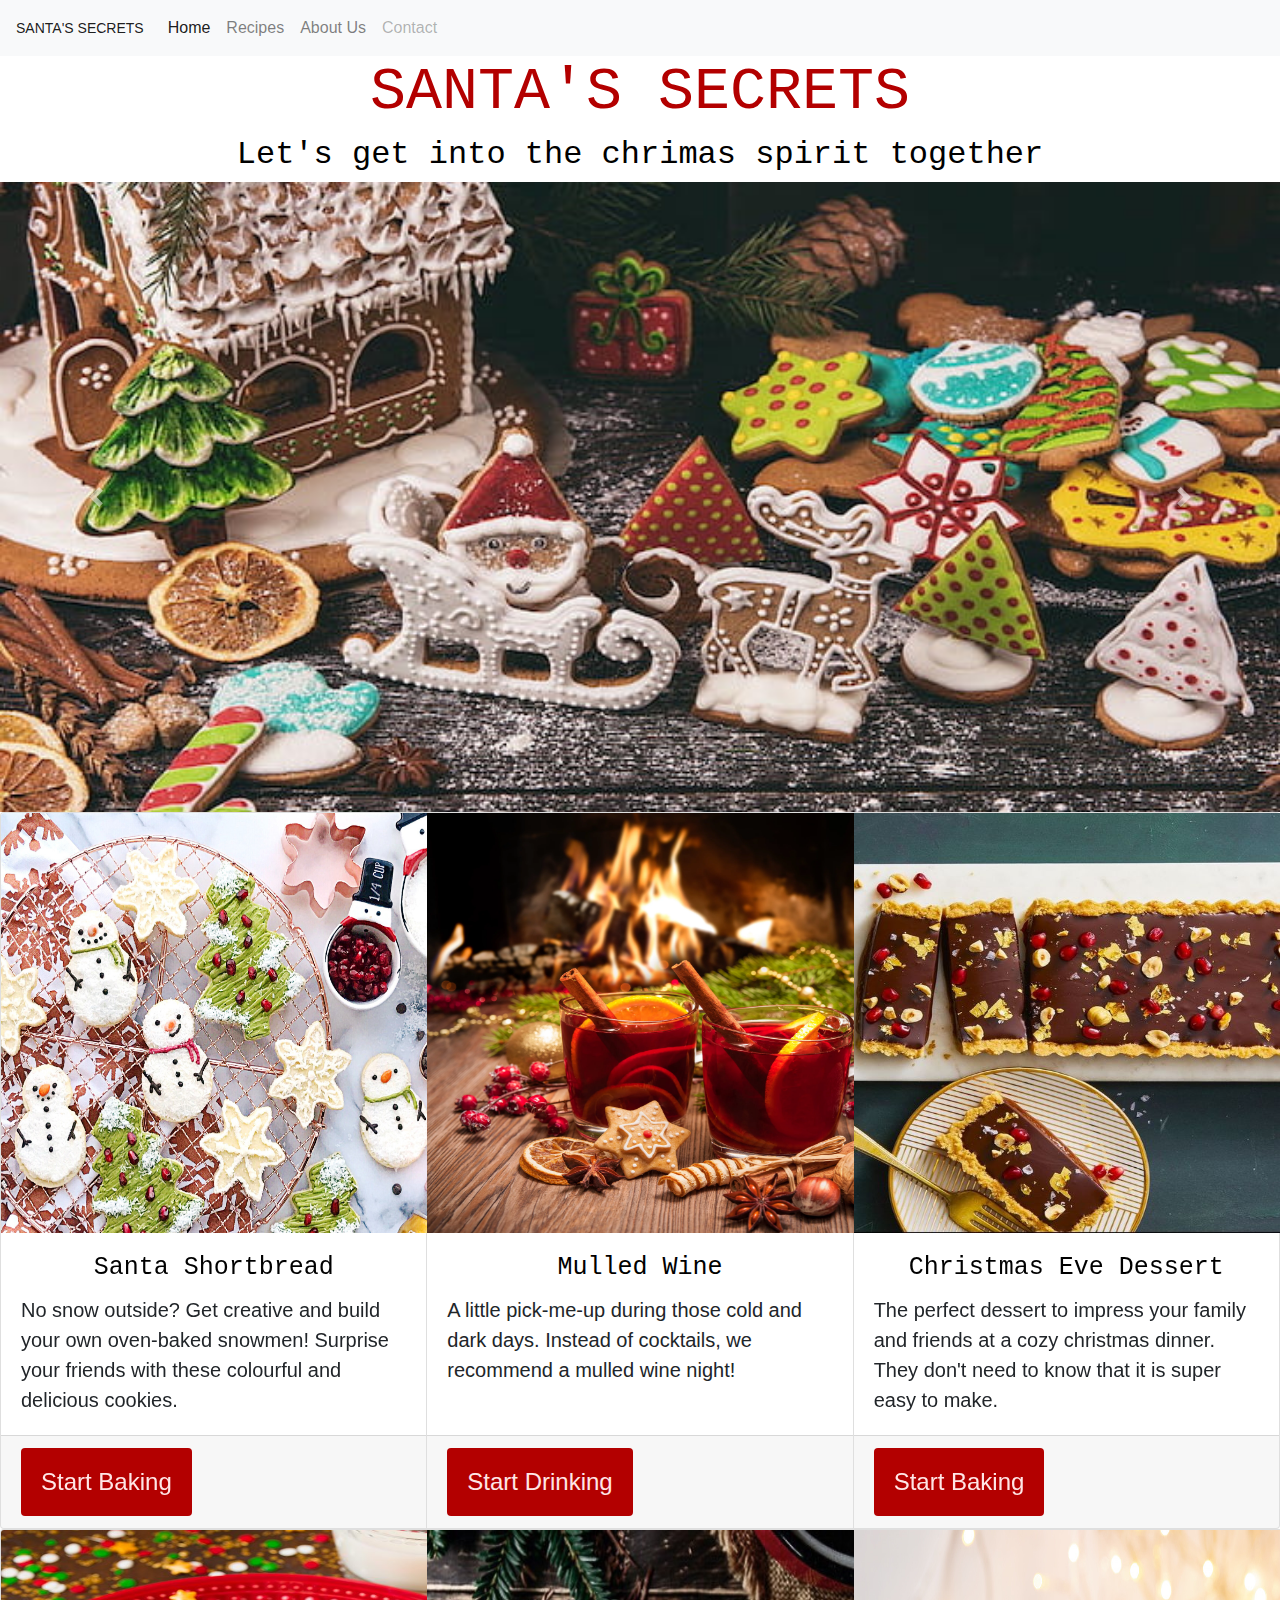
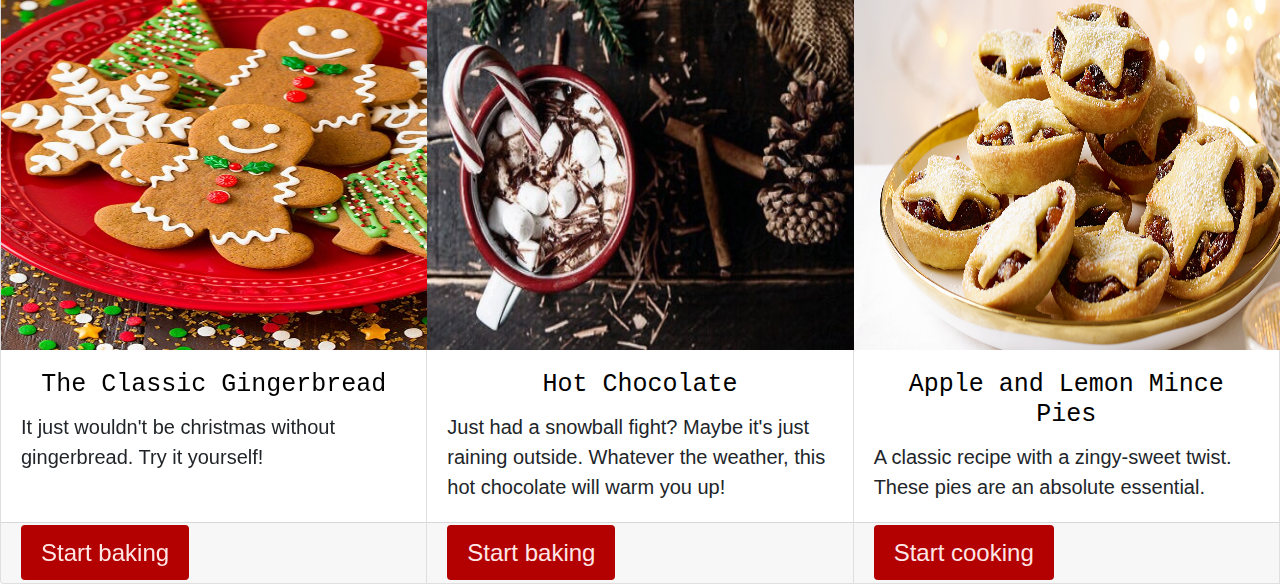
==== index.html @ e0ce35b6 "Merge branch 'master' into Maddy-(button-colour/text)" ====
<!doctype html>
<html lang="en">
  <head>
    <!-- Required meta tags -->
    <meta charset="utf-8">
    <meta name="viewport" content="width=device-width, initial-scale=1, shrink-to-fit=no">

    <!-- Bootstrap CSS -->
    <link rel="stylesheet" href="https://stackpath.bootstrapcdn.com/bootstrap/4.3.1/css/bootstrap.min.css" integrity="sha384-ggOyR0iXCbMQv3Xipma34MD+dH/1fQ784/j6cY/iJTQUOhcWr7x9JvoRxT2MZw1T" crossorigin="anonymous">
    <link rel="stylesheet" href="CSS/styles.css" >

    <nav class="navbar navbar-expand-lg navbar-light bg-light">
      <a class="navbar-brand" href="#">SANTA'S SECRETS</a>
      <button class="navbar-toggler" type="button" data-toggle="collapse" data-target="#navbarNav" aria-controls="navbarNav" aria-expanded="false" aria-label="Toggle navigation">
        <span class="navbar-toggler-icon"></span>
      </button>
      <div class="collapse navbar-collapse" id="navbarNav">
        <ul class="navbar-nav">
          <li class="nav-item active">
            <a class="nav-link" href="#">Home<span class="sr-only">(current)</span></a>
          </li>
          <li class="nav-item">
            <a class="nav-link" href="#">Recipes</a>
          </li>
          <li class="nav-item">
            <a class="nav-link" href="#">About Us</a>
          </li>
          <li class="nav-item">
            <a class="nav-link disabled" href="#" tabindex="-1" aria-disabled="true">Contact</a>
          </li>
        </ul>
      </div>
    </nav>

    <title>Christmas Baking</title>
  </head>

  <body>

    <h1>SANTA'S SECRETS</h1>
    <h5>Let's get into the chrimas spirit together</h5>

    <div id="carouselExampleControls" class="carousel slide" data-ride="carousel">
      <div class="carousel-inner">
        <div class="carousel-item active">

          <img src="images/carousel1.jpg" class="d-block w-100" alt="First">
        </div>
        <div class="carousel-item">
          <img src="images/carousel2.jpg" class="d-block w-100" alt="Second">

        </div>
      </div>
      <a class="carousel-control-prev" href="#carouselExampleControls" role="button" data-slide="prev">
        <span class="carousel-control-prev-icon" aria-hidden="true"></span>
        <span class="sr-only">Previous</span>
      </a>
      <a class="carousel-control-next" href="#carouselExampleControls" role="button" data-slide="next">
        <span class="carousel-control-next-icon" aria-hidden="true"></span>
        <span class="sr-only">Next</span>
      </a>
    </div>


    <div class="card-group">
      <div class="card">
        <img src="images/cookies.jpg" class="card-img-top" alt="...">
        <div class="card-body">
          <h5 class="card-title">Santa Shortbread</h5>
          <p class="card-text">No snow outside? Get creative and build your own oven-baked snowmen! Surprise your friends with these colourful and delicious cookies.</p>
        </div>
        <div class="card-footer">
            <button type="button" class="btn-btn-primary" data-toggle="modal" data-target=".bd-example-modal-lg">Start Baking</button>

            <div class="modal fade bd-example-modal-lg" tabindex="-1" role="dialog" aria-labelledby="myLargeModalLabel" aria-hidden="true">
              <div class="modal-dialog modal-lg">
                <div class="modal-content">
                  Santa Shortbread Recipe!
                </div>
              </div>
            </div>

        </div>
      </div>
      <div class="card">
        <img src="images/wine.jpg" class="card-img-top" alt="...">
        <div class="card-body">
          <h5 class="card-title">Mulled Wine</h5>
          <p class="card-text">A little pick-me-up during those cold and dark days. Instead of cocktails, we recommend a mulled wine night!</p>
        </div>
        <div class="card-footer">
          <button type="button" class="btn-btn-primary" data-toggle="modal" data-target=".bd-example-modal-lg">Start Drinking</button>

          <div class="modal fade bd-example-modal-lg" tabindex="-1" role="dialog" aria-labelledby="myLargeModalLabel" aria-hidden="true">
            <div class="modal-dialog modal-lg">
              <div class="modal-content">
                Mulled Wine Recipe!
              </div>
            </div>
          </div>
        </div>
      </div>
      <div class="card">
        <img src="images/dessert.jpg" class="card-img-top" alt="Dessert">
        <div class="card-body">
          <h5 class="card-title">Christmas Eve Dessert</h5>
          <p class="card-text">The perfect dessert to impress your family and friends at a cozy christmas dinner. They don't need to know that it is super easy to make.</p>
        </div>
        <div class="card-footer">
          <button type="button" class="btn-btn-primary" data-toggle="modal" data-target=".bd-example-modal-lg">Start Baking</button>

          <div class="modal fade bd-example-modal-lg" tabindex="-1" role="dialog" aria-labelledby="myLargeModalLabel" aria-hidden="true">
            <div class="modal-dialog modal-lg">
              <div class="modal-content">
                Christmas Eve Dessert Recipe!
              </div>
            </div>
          </div>
        </div>
        </div>
      </div>
    </div>

    <div class="card-group">
      <div class="card">
        <img src="images/gingerbread.jpg" class="card-img-top" alt="Gingerbread">
        <div class="card-body">
          <h5 class="card-title">The Classic Gingerbread</h5>
          <p class="card-text">It just wouldn't be christmas without gingerbread. Try it yourself!</p>
        </div>
        <div class="card-footer">
          <a href="#" class="btn-btn-primary">Start baking</a>
        </div>
      </div>
      <div class="card">
        <img src="images/hotchocolate1.jpg" class="card-img-top" alt="HotChocolate">
        <div class="card-body">
          <h5 class="card-title">Hot Chocolate</h5>
          <p class="card-text">Just had a snowball fight? Maybe it's just raining outside. Whatever the weather, this hot chocolate will warm you up! </p>
        </div>
        <div class="card-footer">
          <a href="#" class="btn-btn-primary">Start baking</a>
        </div>
      </div>
      <div class="card">
        <img src="images/mincepie.jpg" class="card-img-top" alt="mince pies">
        <div class="card-body">
          <h5 class="card-title">Apple and Lemon Mince Pies</h5>
          <p class="card-text">A classic recipe with a zingy-sweet twist. These pies are an absolute essential.</p>
        </div>
        <div class="card-footer">
          <a href="#" class="btn-btn-primary">Start cooking</a>
        </div>
      </div>
    <!-- Optional JavaScript -->
    <!-- jQuery first, then Popper.js, then Bootstrap JS -->
    <script src="https://code.jquery.com/jquery-3.3.1.slim.min.js" integrity="sha384-q8i/X+965DzO0rT7abK41JStQIAqVgRVzpbzo5smXKp4YfRvH+8abtTE1Pi6jizo" crossorigin="anonymous"></script>
    <script src="https://cdnjs.cloudflare.com/ajax/libs/popper.js/1.14.7/umd/popper.min.js" integrity="sha384-UO2eT0CpHqdSJQ6hJty5KVphtPhzWj9WO1clHTMGa3JDZwrnQq4sF86dIHNDz0W1" crossorigin="anonymous"></script>
    <script src="https://stackpath.bootstrapcdn.com/bootstrap/4.3.1/js/bootstrap.min.js" integrity="sha384-JjSmVgyd0p3pXB1rRibZUAYoIIy6OrQ6VrjIEaFf/nJGzIxFDsf4x0xIM+B07jRM" crossorigin="anonymous"></script>
    <script src="JS/scripts.js"></script>
  </body>

</html>
---- CSS/styles.css ----
h1{
  color: rgb(179, 0, 0);
  text-align: center;
  font: Gill Sans Nova;
  font-family: monospace;
  font-size: 60px;
  border: white;
}

h5{
  color: black;
  text-align: center;
  font: Gill Sans Nova;
  font-family: monospace;
  font-size: 32px;
}

a.navbar-brand{
  color: rgb(179, 0, 0);
  font-size: 14px;
}

a.btn-btn-primary{
                  color: rgb(255, 230, 230);
                  background-color: rgb(179, 0, 0);
                  border-radius: 4px;
                  padding: 14px 20px;
                  font-size: 24px;
                  font: Gill Sans Nova;
                  text-align: center;
                  border: white;
}

button.btn-btn-primary:hover {
                        background-color: white;
                        color: rgb(179, 0, 0);
                        transition-duration: 0.4s;

}

.card-text{
  colour: black;
  font-size: 20px;
  font: Gill Sans Nova light;
  font-family: sans-serif;
}

.card-title{
  colour: black;
  font-size: 25px;
  font; Gill Sans Nova light;
  font-family: monospace;
  }


.carousel-inner {
  height:630px;
}

.card-img-top {
  height: 420px;
  width: 480px;
}

button.btn-btn-primary{
                  color: rgb(255, 230, 230);
                  background-color: rgb(179, 0, 0);
                  border-radius: 4px;
                  padding: 16px 20px;
                  font-size: 24px;
                  font: Gill Sans Nova;
                  text-align: center;
                  border: white;
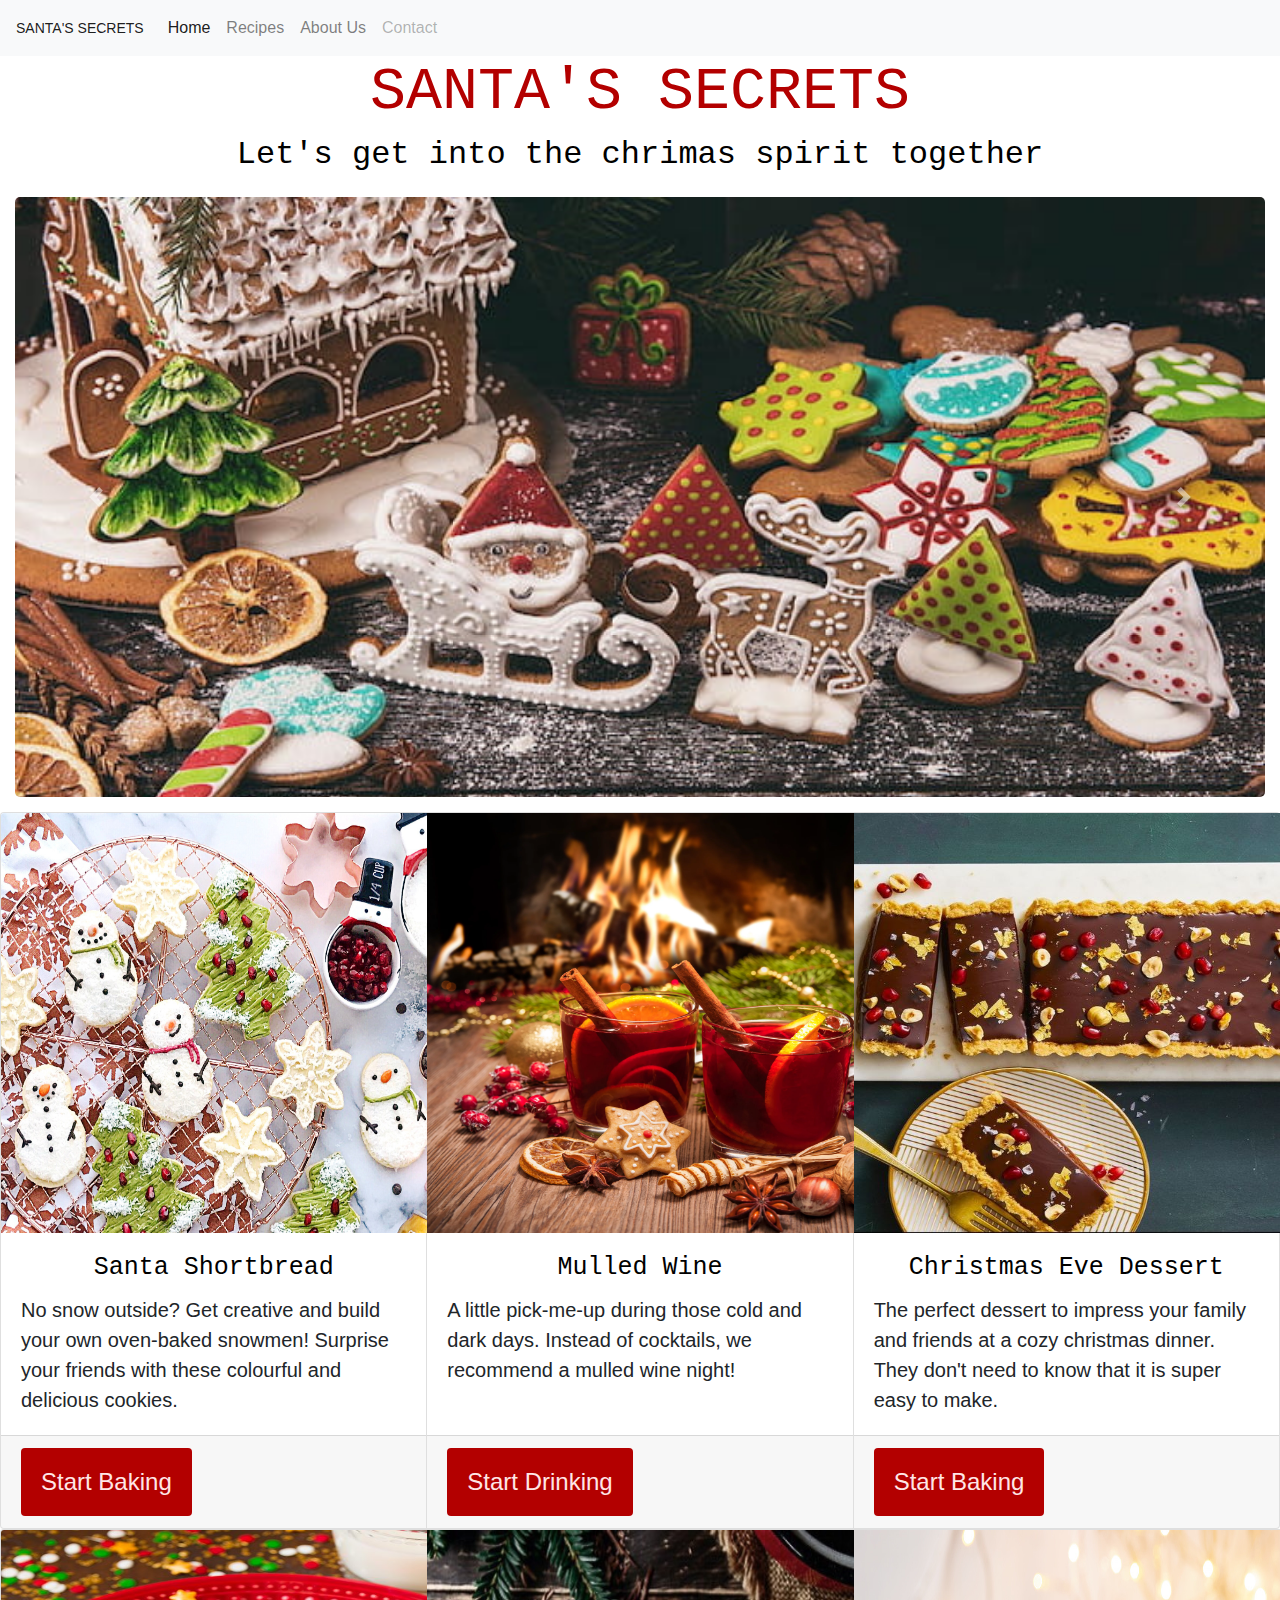
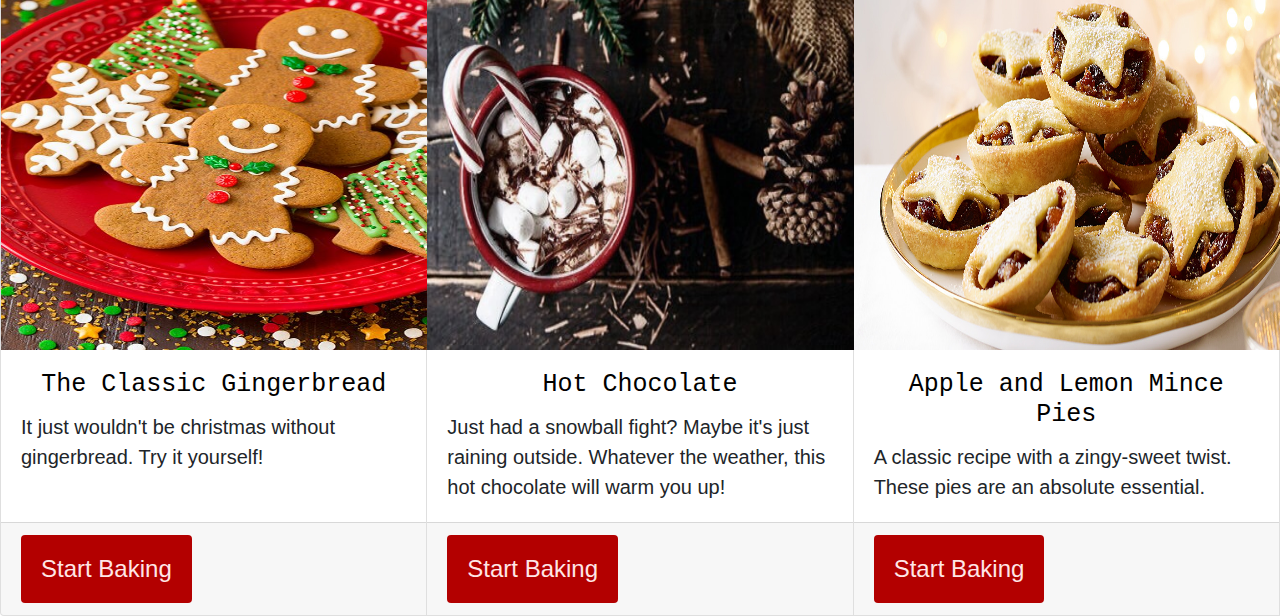
==== commit ce246fea: "Modals and carousel border" ====
--- a/index.html
+++ b/index.html
@@ -129,7 +129,15 @@
           <p class="card-text">It just wouldn't be christmas without gingerbread. Try it yourself!</p>
         </div>
         <div class="card-footer">
-          <a href="#" class="btn-btn-primary">Start baking</a>
+          <button type="button" class="btn-btn-primary" data-toggle="modal" data-target=".bd-example-modal-lg">Start Baking</button>
+
+          <div class="modal fade bd-example-modal-lg" tabindex="-1" role="dialog" aria-labelledby="myLargeModalLabel" aria-hidden="true">
+            <div class="modal-dialog modal-lg">
+              <div class="modal-content">
+                Gingerbread recipe!
+              </div>
+            </div>
+          </div>
         </div>
       </div>
       <div class="card">
@@ -139,7 +147,15 @@
           <p class="card-text">Just had a snowball fight? Maybe it's just raining outside. Whatever the weather, this hot chocolate will warm you up! </p>
         </div>
         <div class="card-footer">
-          <a href="#" class="btn-btn-primary">Start baking</a>
+          <button type="button" class="btn-btn-primary" data-toggle="modal" data-target=".bd-example-modal-lg">Start Baking</button>
+
+          <div class="modal fade bd-example-modal-lg" tabindex="-1" role="dialog" aria-labelledby="myLargeModalLabel" aria-hidden="true">
+            <div class="modal-dialog modal-lg">
+              <div class="modal-content">
+                Gingerbread recipe!
+              </div>
+            </div>
+          </div>
         </div>
       </div>
       <div class="card">
@@ -149,7 +165,15 @@
           <p class="card-text">A classic recipe with a zingy-sweet twist. These pies are an absolute essential.</p>
         </div>
         <div class="card-footer">
-          <a href="#" class="btn-btn-primary">Start cooking</a>
+          <button type="button" class="btn-btn-primary" data-toggle="modal" data-target=".bd-example-modal-lg">Start Baking</button>
+
+          <div class="modal fade bd-example-modal-lg" tabindex="-1" role="dialog" aria-labelledby="myLargeModalLabel" aria-hidden="true">
+            <div class="modal-dialog modal-lg">
+              <div class="modal-content">
+                Gingerbread recipe!
+              </div>
+            </div>
+          </div>
         </div>
       </div>
     <!-- Optional JavaScript -->
--- a/CSS/styles.css
+++ b/CSS/styles.css
@@ -16,20 +16,10 @@
 }
 
 a.navbar-brand{
-  color: rgb(179, 0, 0);
-  font-size: 14px;
+              color: rgb(179, 0, 0);
+              font-size: 14px;
 }
 
-a.btn-btn-primary{
-                  color: rgb(255, 230, 230);
-                  background-color: rgb(179, 0, 0);
-                  border-radius: 4px;
-                  padding: 14px 20px;
-                  font-size: 24px;
-                  font: Gill Sans Nova;
-                  text-align: center;
-                  border: white;
-}
 
 button.btn-btn-primary:hover {
                         background-color: white;
@@ -39,27 +29,30 @@
 }
 
 .card-text{
-  colour: black;
-  font-size: 20px;
-  font: Gill Sans Nova light;
-  font-family: sans-serif;
+          colour: black;
+          font-size: 20px;
+          font: Gill Sans Nova light;
+          font-family: sans-serif;
 }
 
 .card-title{
-  colour: black;
-  font-size: 25px;
-  font; Gill Sans Nova light;
-  font-family: monospace;
+          colour: black;
+          font-size: 25px;
+          font; Gill Sans Nova light;
+          font-family: monospace;
   }
 
 
 .carousel-inner {
-  height:630px;
+            height: 630px;
+            border: 15px solid white;
+            border-radius: 20px;
+
 }
 
 .card-img-top {
-  height: 420px;
-  width: 480px;
+            height: 420px;
+            width: 480px;
 }
 
 button.btn-btn-primary{
@@ -71,3 +64,4 @@
                   font: Gill Sans Nova;
                   text-align: center;
                   border: white;
+}
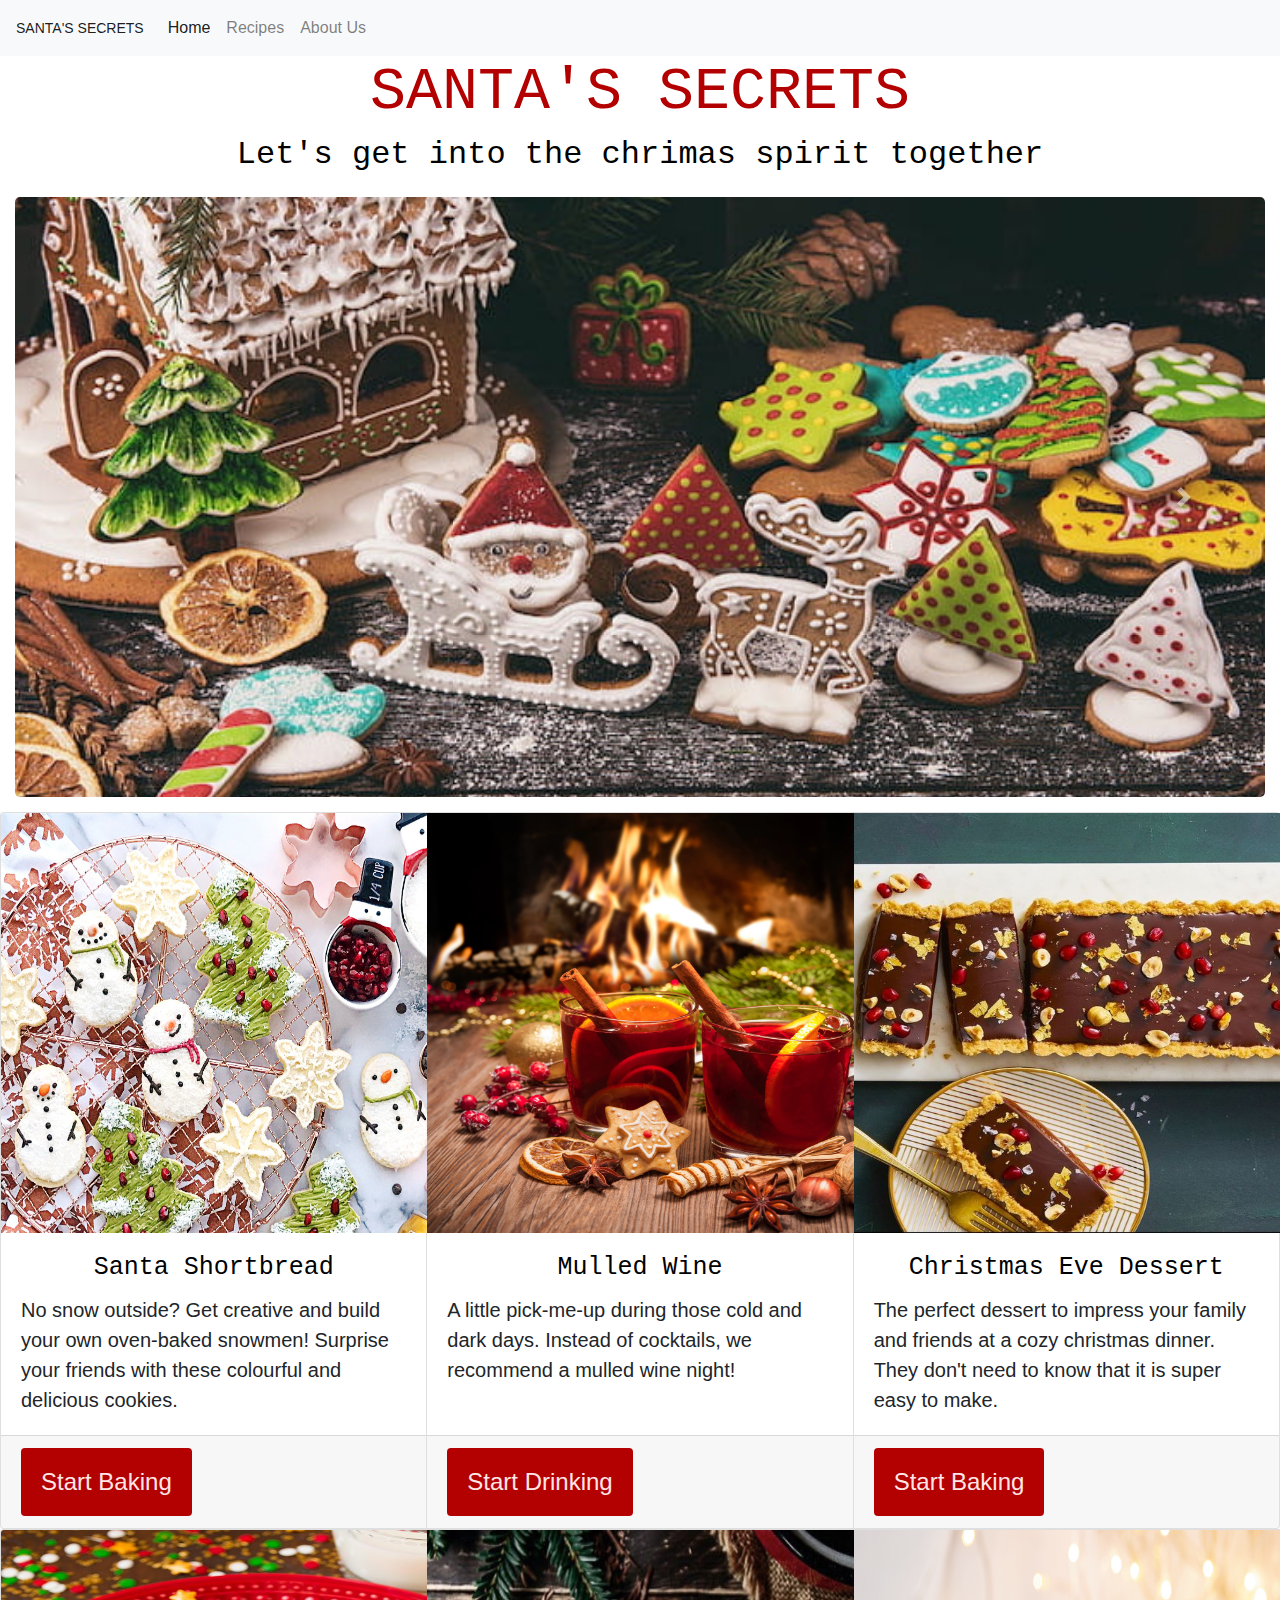
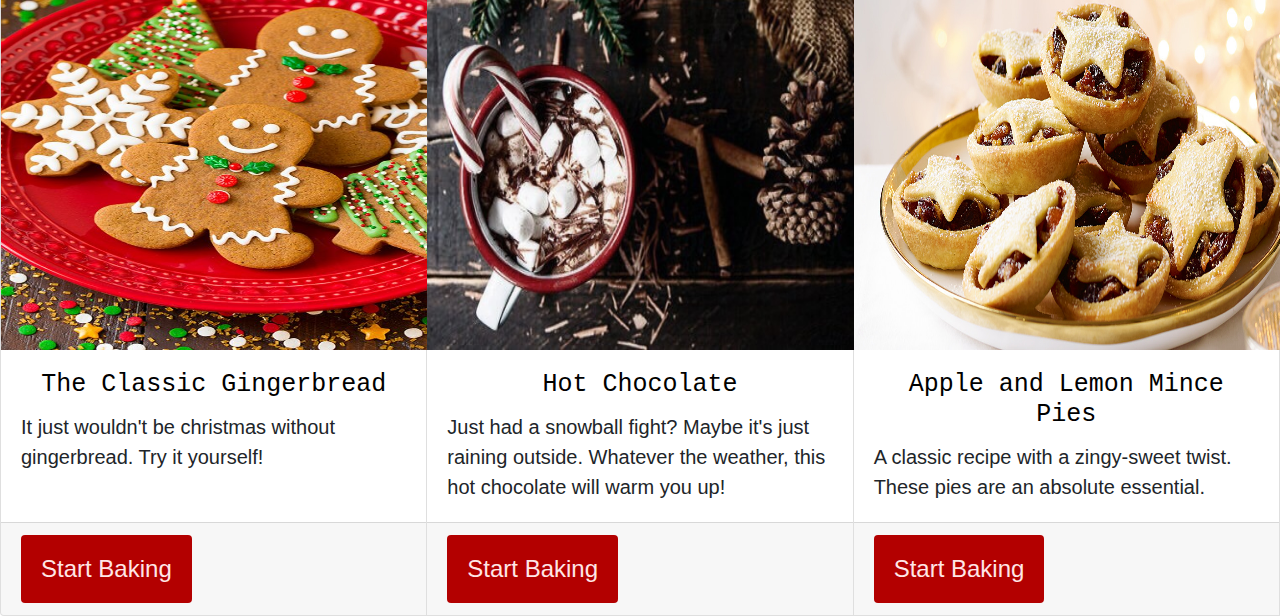
==== commit 30f50665: "Style changes" ====
--- a/index.html
+++ b/index.html
@@ -23,10 +23,7 @@
             <a class="nav-link" href="#">Recipes</a>
           </li>
           <li class="nav-item">
-            <a class="nav-link" href="#">About Us</a>
-          </li>
-          <li class="nav-item">
-            <a class="nav-link disabled" href="#" tabindex="-1" aria-disabled="true">Contact</a>
+            <a class="nav-link" href="secondpage.html">About Us</a>
           </li>
         </ul>
       </div>
@@ -75,7 +72,11 @@
             <div class="modal fade bd-example-modal-lg" tabindex="-1" role="dialog" aria-labelledby="myLargeModalLabel" aria-hidden="true">
               <div class="modal-dialog modal-lg">
                 <div class="modal-content">
-                  Santa Shortbread Recipe!
+                  <h2>Santa Shortbread Recipe!</h2>
+                  <ol>
+                    <li>Do this</li>
+                    <li>Then this</li>
+                  </ol>
                 </div>
               </div>
             </div>
--- a/CSS/styles.css
+++ b/CSS/styles.css
@@ -65,3 +65,11 @@
                   text-align: center;
                   border: white;
 }
+
+ol{
+  font-size: 20px;
+}
+
+html{
+    scroll-behavior: smooth;
+}
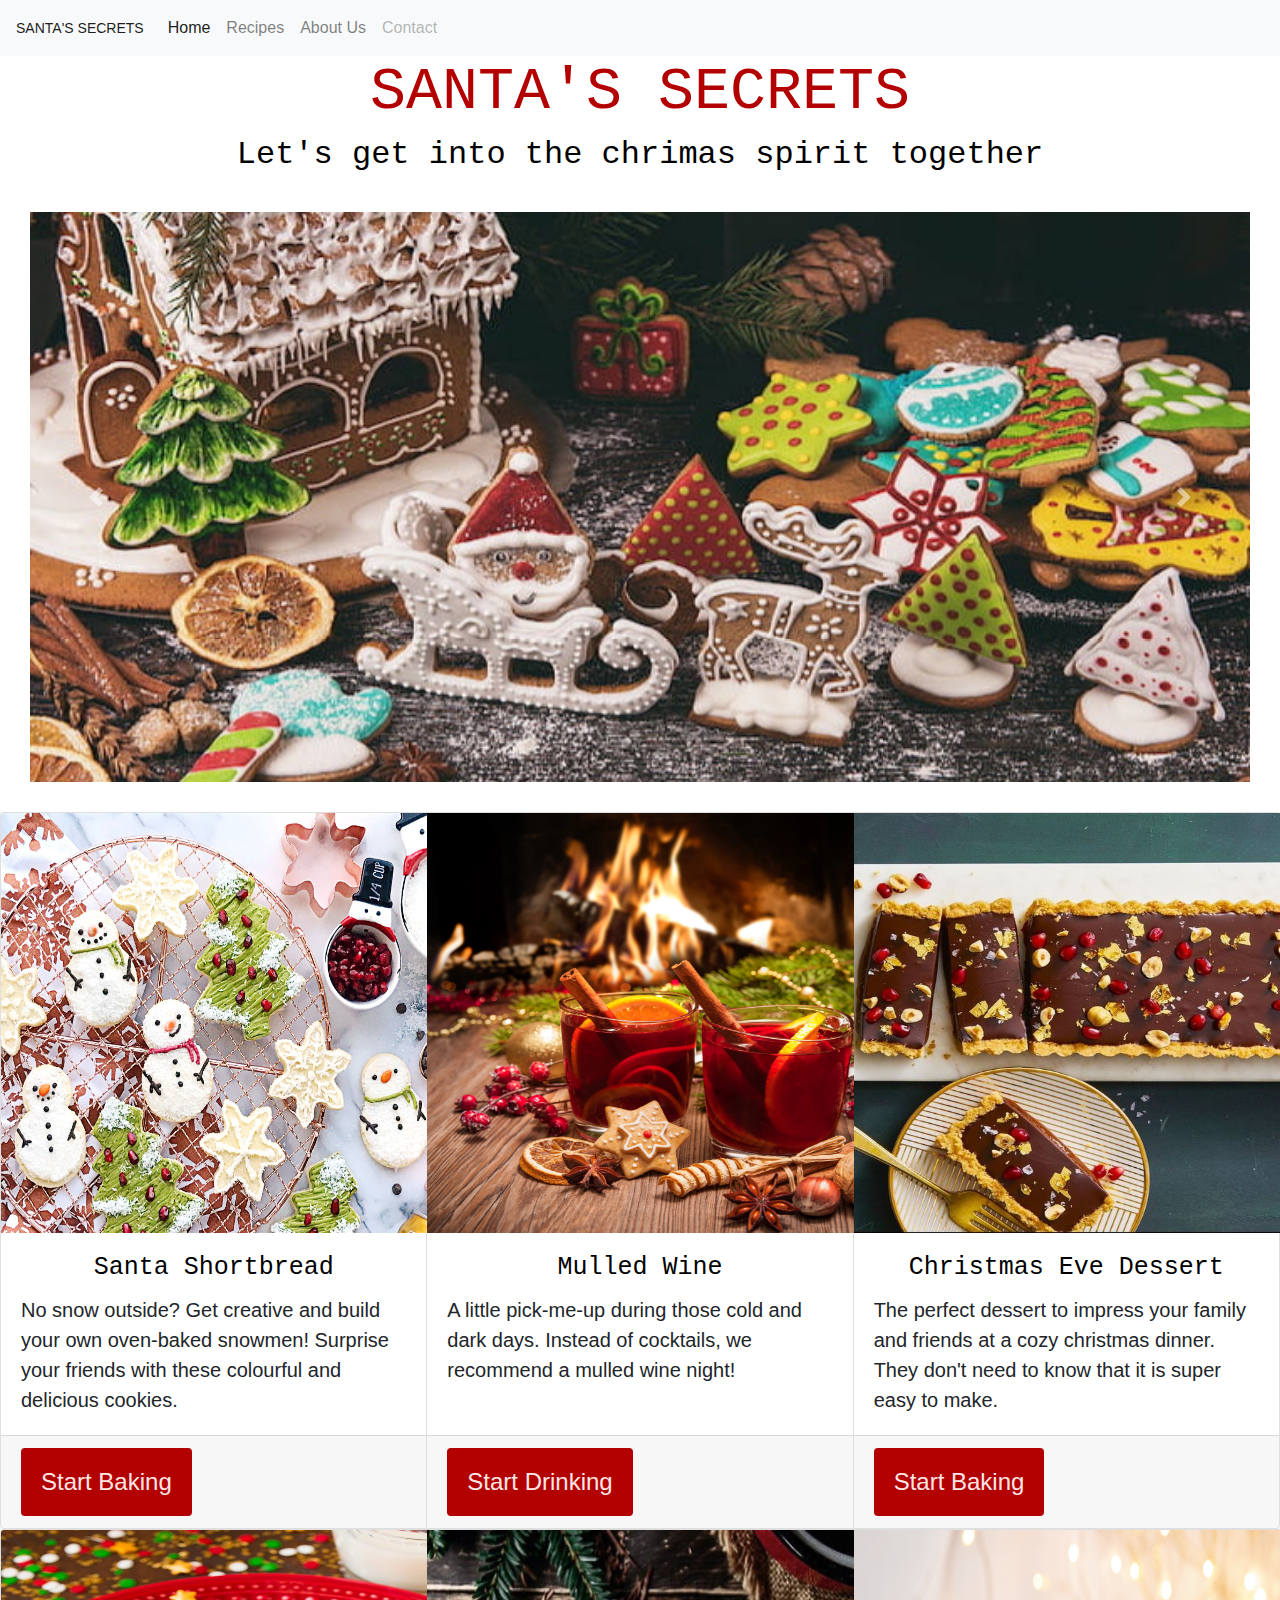
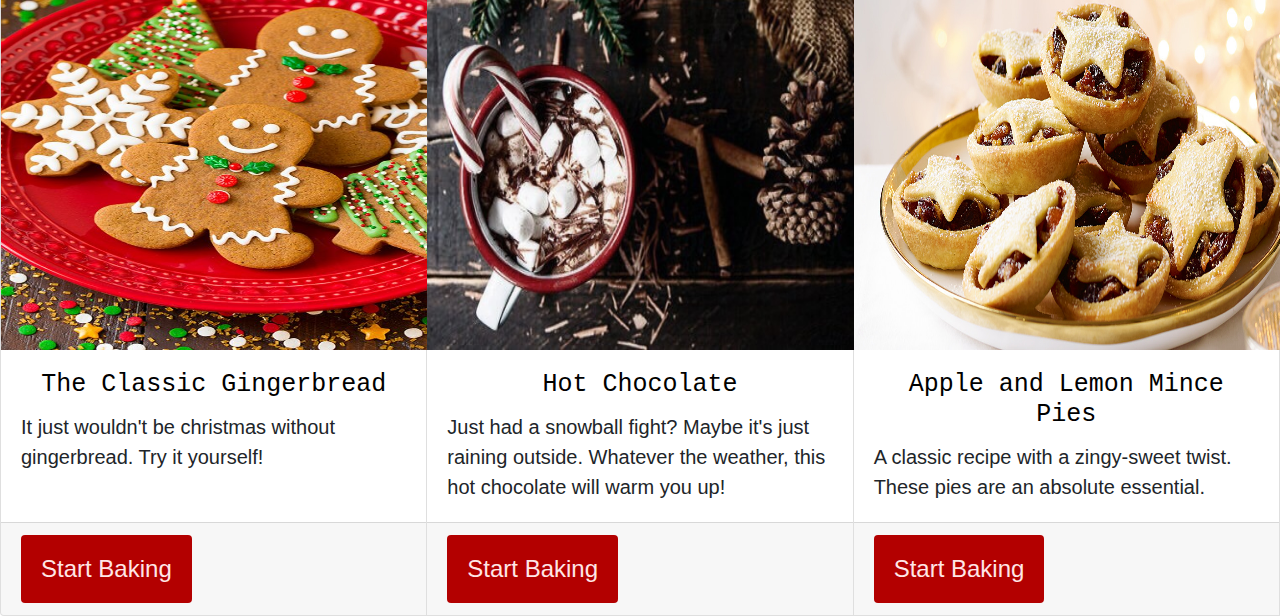
==== commit 1bd28b5b: "changed carousel border width" ====
--- a/index.html
+++ b/index.html
@@ -20,10 +20,13 @@
             <a class="nav-link" href="#">Home<span class="sr-only">(current)</span></a>
           </li>
           <li class="nav-item">
-            <a class="nav-link" href="#">Recipes</a>
+            <a class="nav-link" href="#section1">Recipes</a>
           </li>
           <li class="nav-item">
             <a class="nav-link" href="secondpage.html">About Us</a>
+          </li>
+          <li class="nav-item">
+            <a class="nav-link disabled" href="#" tabindex="-1" aria-disabled="true">Contact</a>
           </li>
         </ul>
       </div>
@@ -59,7 +62,7 @@
     </div>
 
 
-    <div class="card-group">
+    <div class="card-group" id="section1">
       <div class="card">
         <img src="images/cookies.jpg" class="card-img-top" alt="...">
         <div class="card-body">
--- a/CSS/styles.css
+++ b/CSS/styles.css
@@ -45,7 +45,7 @@
 
 .carousel-inner {
             height: 630px;
-            border: 15px solid white;
+            border: 30px solid white;
             border-radius: 20px;
 
 }
